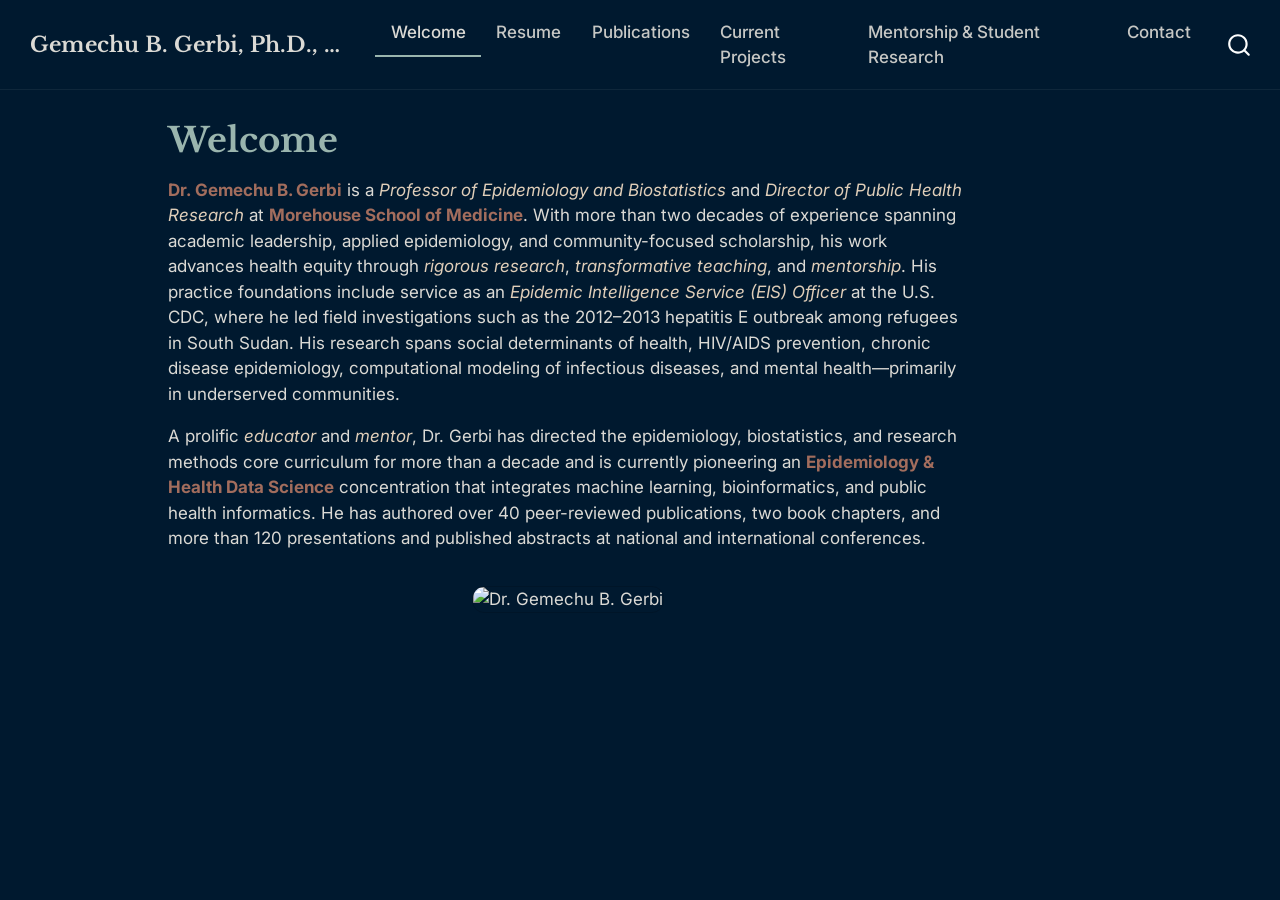
==== index.html @ b5e2d9c8 "Built site for gh-pages" ====
<!DOCTYPE html>
<html xmlns="http://www.w3.org/1999/xhtml" lang="en" xml:lang="en"><head>

<meta charset="utf-8">
<meta name="generator" content="quarto-1.7.31">

<meta name="viewport" content="width=device-width, initial-scale=1.0, user-scalable=yes">


<title>Welcome – Gemechu B. Gerbi, Ph.D., MSc</title>
<style>
code{white-space: pre-wrap;}
span.smallcaps{font-variant: small-caps;}
div.columns{display: flex; gap: min(4vw, 1.5em);}
div.column{flex: auto; overflow-x: auto;}
div.hanging-indent{margin-left: 1.5em; text-indent: -1.5em;}
ul.task-list{list-style: none;}
ul.task-list li input[type="checkbox"] {
  width: 0.8em;
  margin: 0 0.8em 0.2em -1em; /* quarto-specific, see https://github.com/quarto-dev/quarto-cli/issues/4556 */ 
  vertical-align: middle;
}
</style>


<script src="site_libs/quarto-nav/quarto-nav.js"></script>
<script src="site_libs/quarto-nav/headroom.min.js"></script>
<script src="site_libs/clipboard/clipboard.min.js"></script>
<script src="site_libs/quarto-search/autocomplete.umd.js"></script>
<script src="site_libs/quarto-search/fuse.min.js"></script>
<script src="site_libs/quarto-search/quarto-search.js"></script>
<meta name="quarto:offset" content="./">
<script src="site_libs/quarto-html/quarto.js" type="module"></script>
<script src="site_libs/quarto-html/tabsets/tabsets.js" type="module"></script>
<script src="site_libs/quarto-html/popper.min.js"></script>
<script src="site_libs/quarto-html/tippy.umd.min.js"></script>
<link href="site_libs/quarto-html/tippy.css" rel="stylesheet">
<link href="site_libs/quarto-html/quarto-syntax-highlighting-dark-8ef56b68f8fa1e9d2ba328e99e439f80.css" rel="stylesheet" id="quarto-text-highlighting-styles">
<script src="site_libs/bootstrap/bootstrap.min.js"></script>
<link href="site_libs/bootstrap/bootstrap-icons.css" rel="stylesheet">
<link href="site_libs/bootstrap/bootstrap-d86d81f6f120aa0be377156c0ba90b86.min.css" rel="stylesheet" append-hash="true" id="quarto-bootstrap" data-mode="dark">
<script id="quarto-search-options" type="application/json">{
  "location": "navbar",
  "copy-button": false,
  "collapse-after": 3,
  "panel-placement": "end",
  "type": "overlay",
  "limit": 50,
  "keyboard-shortcut": [
    "f",
    "/",
    "s"
  ],
  "show-item-context": false,
  "language": {
    "search-no-results-text": "No results",
    "search-matching-documents-text": "matching documents",
    "search-copy-link-title": "Copy link to search",
    "search-hide-matches-text": "Hide additional matches",
    "search-more-match-text": "more match in this document",
    "search-more-matches-text": "more matches in this document",
    "search-clear-button-title": "Clear",
    "search-text-placeholder": "",
    "search-detached-cancel-button-title": "Cancel",
    "search-submit-button-title": "Submit",
    "search-label": "Search"
  }
}</script>
<style>html{ scroll-behavior: smooth; }</style>
<link rel="preconnect" href="https://fonts.gstatic.com" crossorigin="">
<link href="https://fonts.googleapis.com/css2?family=Inter:wght@400;500;700&amp;family=Libre+Baskerville:wght@400;700&amp;display=swap" rel="stylesheet">


</head>

<body class="nav-fixed quarto-light">

<div id="quarto-search-results"></div>
  <header id="quarto-header" class="headroom fixed-top">
    <nav class="navbar navbar-expand-lg " data-bs-theme="dark">
      <div class="navbar-container container-fluid">
      <div class="navbar-brand-container mx-auto">
    <a class="navbar-brand" href="./index.html">
    <span class="navbar-title">Gemechu B. Gerbi, Ph.D., MSc</span>
    </a>
  </div>
            <div id="quarto-search" class="" title="Search"></div>
          <button class="navbar-toggler" type="button" data-bs-toggle="collapse" data-bs-target="#navbarCollapse" aria-controls="navbarCollapse" role="menu" aria-expanded="false" aria-label="Toggle navigation" onclick="if (window.quartoToggleHeadroom) { window.quartoToggleHeadroom(); }">
  <span class="navbar-toggler-icon"></span>
</button>
          <div class="collapse navbar-collapse" id="navbarCollapse">
            <ul class="navbar-nav navbar-nav-scroll me-auto">
  <li class="nav-item">
    <a class="nav-link active" href="./index.html" aria-current="page"> 
<span class="menu-text">Welcome</span></a>
  </li>  
  <li class="nav-item">
    <a class="nav-link" href="./about.html"> 
<span class="menu-text">Resume</span></a>
  </li>  
  <li class="nav-item">
    <a class="nav-link" href="./publications.html"> 
<span class="menu-text">Publications</span></a>
  </li>  
  <li class="nav-item">
    <a class="nav-link" href="./projects.html"> 
<span class="menu-text">Current Projects</span></a>
  </li>  
  <li class="nav-item">
    <a class="nav-link" href="./mentorship.html"> 
<span class="menu-text">Mentorship &amp; Student Research</span></a>
  </li>  
  <li class="nav-item">
    <a class="nav-link" href="./contact.html"> 
<span class="menu-text">Contact</span></a>
  </li>  
</ul>
          </div> <!-- /navcollapse -->
            <div class="quarto-navbar-tools">
</div>
      </div> <!-- /container-fluid -->
    </nav>
</header>
<!-- content -->
<div id="quarto-content" class="quarto-container page-columns page-rows-contents page-layout-article page-navbar">
<!-- sidebar -->
<!-- margin-sidebar -->
    <div id="quarto-margin-sidebar" class="sidebar margin-sidebar zindex-bottom">
        
    </div>
<!-- main -->
<main class="content" id="quarto-document-content">

<header id="title-block-header" class="quarto-title-block default">
<div class="quarto-title">
<h1 class="title">Welcome</h1>
</div>



<div class="quarto-title-meta">

    
  
    
  </div>
  


</header>


<p><strong>Dr.&nbsp;Gemechu B. Gerbi</strong> is a <em>Professor of Epidemiology and Biostatistics</em> and <em>Director of Public Health Research</em> at <strong>Morehouse School of Medicine</strong>. With more than two decades of experience spanning academic leadership, applied epidemiology, and community-focused scholarship, his work advances health equity through <em>rigorous research</em>, <em>transformative teaching</em>, and <em>mentorship</em>. His practice foundations include service as an <em>Epidemic Intelligence Service (EIS) Officer</em> at the U.S. CDC, where he led field investigations such as the 2012–2013 hepatitis E outbreak among refugees in South Sudan. His research spans social determinants of health, HIV/AIDS prevention, chronic disease epidemiology, computational modeling of infectious diseases, and mental health—primarily in underserved communities.</p>
<p>A prolific <em>educator</em> and <em>mentor</em>, Dr.&nbsp;Gerbi has directed the epidemiology, biostatistics, and research methods core curriculum for more than a decade and is currently pioneering an <strong>Epidemiology &amp; Health Data Science</strong> concentration that integrates machine learning, bioinformatics, and public health informatics. He has authored over 40 peer-reviewed publications, two book chapters, and more than 120 presentations and published abstracts at national and international conferences.</p>
<div style="text-align:center; margin-top:2rem;">
<p><img src="images/gerbi.png" alt="Dr. Gemechu B. Gerbi" style="width:280px; border-radius:12px; border:1px solid rgba(0,0,0,.15);"></p>
</div>



</main> <!-- /main -->
<script id="quarto-html-after-body" type="application/javascript">
  window.document.addEventListener("DOMContentLoaded", function (event) {
    const isCodeAnnotation = (el) => {
      for (const clz of el.classList) {
        if (clz.startsWith('code-annotation-')) {                     
          return true;
        }
      }
      return false;
    }
    const onCopySuccess = function(e) {
      // button target
      const button = e.trigger;
      // don't keep focus
      button.blur();
      // flash "checked"
      button.classList.add('code-copy-button-checked');
      var currentTitle = button.getAttribute("title");
      button.setAttribute("title", "Copied!");
      let tooltip;
      if (window.bootstrap) {
        button.setAttribute("data-bs-toggle", "tooltip");
        button.setAttribute("data-bs-placement", "left");
        button.setAttribute("data-bs-title", "Copied!");
        tooltip = new bootstrap.Tooltip(button, 
          { trigger: "manual", 
            customClass: "code-copy-button-tooltip",
            offset: [0, -8]});
        tooltip.show();    
      }
      setTimeout(function() {
        if (tooltip) {
          tooltip.hide();
          button.removeAttribute("data-bs-title");
          button.removeAttribute("data-bs-toggle");
          button.removeAttribute("data-bs-placement");
        }
        button.setAttribute("title", currentTitle);
        button.classList.remove('code-copy-button-checked');
      }, 1000);
      // clear code selection
      e.clearSelection();
    }
    const getTextToCopy = function(trigger) {
        const codeEl = trigger.previousElementSibling.cloneNode(true);
        for (const childEl of codeEl.children) {
          if (isCodeAnnotation(childEl)) {
            childEl.remove();
          }
        }
        return codeEl.innerText;
    }
    const clipboard = new window.ClipboardJS('.code-copy-button:not([data-in-quarto-modal])', {
      text: getTextToCopy
    });
    clipboard.on('success', onCopySuccess);
    if (window.document.getElementById('quarto-embedded-source-code-modal')) {
      const clipboardModal = new window.ClipboardJS('.code-copy-button[data-in-quarto-modal]', {
        text: getTextToCopy,
        container: window.document.getElementById('quarto-embedded-source-code-modal')
      });
      clipboardModal.on('success', onCopySuccess);
    }
      var localhostRegex = new RegExp(/^(?:http|https):\/\/localhost\:?[0-9]*\//);
      var mailtoRegex = new RegExp(/^mailto:/);
        var filterRegex = new RegExp('/' + window.location.host + '/');
      var isInternal = (href) => {
          return filterRegex.test(href) || localhostRegex.test(href) || mailtoRegex.test(href);
      }
      // Inspect non-navigation links and adorn them if external
     var links = window.document.querySelectorAll('a[href]:not(.nav-link):not(.navbar-brand):not(.toc-action):not(.sidebar-link):not(.sidebar-item-toggle):not(.pagination-link):not(.no-external):not([aria-hidden]):not(.dropdown-item):not(.quarto-navigation-tool):not(.about-link)');
      for (var i=0; i<links.length; i++) {
        const link = links[i];
        if (!isInternal(link.href)) {
          // undo the damage that might have been done by quarto-nav.js in the case of
          // links that we want to consider external
          if (link.dataset.originalHref !== undefined) {
            link.href = link.dataset.originalHref;
          }
            // target, if specified
            link.setAttribute("target", "_blank");
            if (link.getAttribute("rel") === null) {
              link.setAttribute("rel", "noopener");
            }
        }
      }
    function tippyHover(el, contentFn, onTriggerFn, onUntriggerFn) {
      const config = {
        allowHTML: true,
        maxWidth: 500,
        delay: 100,
        arrow: false,
        appendTo: function(el) {
            return el.parentElement;
        },
        interactive: true,
        interactiveBorder: 10,
        theme: 'quarto',
        placement: 'bottom-start',
      };
      if (contentFn) {
        config.content = contentFn;
      }
      if (onTriggerFn) {
        config.onTrigger = onTriggerFn;
      }
      if (onUntriggerFn) {
        config.onUntrigger = onUntriggerFn;
      }
      window.tippy(el, config); 
    }
    const noterefs = window.document.querySelectorAll('a[role="doc-noteref"]');
    for (var i=0; i<noterefs.length; i++) {
      const ref = noterefs[i];
      tippyHover(ref, function() {
        // use id or data attribute instead here
        let href = ref.getAttribute('data-footnote-href') || ref.getAttribute('href');
        try { href = new URL(href).hash; } catch {}
        const id = href.replace(/^#\/?/, "");
        const note = window.document.getElementById(id);
        if (note) {
          return note.innerHTML;
        } else {
          return "";
        }
      });
    }
    const xrefs = window.document.querySelectorAll('a.quarto-xref');
    const processXRef = (id, note) => {
      // Strip column container classes
      const stripColumnClz = (el) => {
        el.classList.remove("page-full", "page-columns");
        if (el.children) {
          for (const child of el.children) {
            stripColumnClz(child);
          }
        }
      }
      stripColumnClz(note)
      if (id === null || id.startsWith('sec-')) {
        // Special case sections, only their first couple elements
        const container = document.createElement("div");
        if (note.children && note.children.length > 2) {
          container.appendChild(note.children[0].cloneNode(true));
          for (let i = 1; i < note.children.length; i++) {
            const child = note.children[i];
            if (child.tagName === "P" && child.innerText === "") {
              continue;
            } else {
              container.appendChild(child.cloneNode(true));
              break;
            }
          }
          if (window.Quarto?.typesetMath) {
            window.Quarto.typesetMath(container);
          }
          return container.innerHTML
        } else {
          if (window.Quarto?.typesetMath) {
            window.Quarto.typesetMath(note);
          }
          return note.innerHTML;
        }
      } else {
        // Remove any anchor links if they are present
        const anchorLink = note.querySelector('a.anchorjs-link');
        if (anchorLink) {
          anchorLink.remove();
        }
        if (window.Quarto?.typesetMath) {
          window.Quarto.typesetMath(note);
        }
        if (note.classList.contains("callout")) {
          return note.outerHTML;
        } else {
          return note.innerHTML;
        }
      }
    }
    for (var i=0; i<xrefs.length; i++) {
      const xref = xrefs[i];
      tippyHover(xref, undefined, function(instance) {
        instance.disable();
        let url = xref.getAttribute('href');
        let hash = undefined; 
        if (url.startsWith('#')) {
          hash = url;
        } else {
          try { hash = new URL(url).hash; } catch {}
        }
        if (hash) {
          const id = hash.replace(/^#\/?/, "");
          const note = window.document.getElementById(id);
          if (note !== null) {
            try {
              const html = processXRef(id, note.cloneNode(true));
              instance.setContent(html);
            } finally {
              instance.enable();
              instance.show();
            }
          } else {
            // See if we can fetch this
            fetch(url.split('#')[0])
            .then(res => res.text())
            .then(html => {
              const parser = new DOMParser();
              const htmlDoc = parser.parseFromString(html, "text/html");
              const note = htmlDoc.getElementById(id);
              if (note !== null) {
                const html = processXRef(id, note);
                instance.setContent(html);
              } 
            }).finally(() => {
              instance.enable();
              instance.show();
            });
          }
        } else {
          // See if we can fetch a full url (with no hash to target)
          // This is a special case and we should probably do some content thinning / targeting
          fetch(url)
          .then(res => res.text())
          .then(html => {
            const parser = new DOMParser();
            const htmlDoc = parser.parseFromString(html, "text/html");
            const note = htmlDoc.querySelector('main.content');
            if (note !== null) {
              // This should only happen for chapter cross references
              // (since there is no id in the URL)
              // remove the first header
              if (note.children.length > 0 && note.children[0].tagName === "HEADER") {
                note.children[0].remove();
              }
              const html = processXRef(null, note);
              instance.setContent(html);
            } 
          }).finally(() => {
            instance.enable();
            instance.show();
          });
        }
      }, function(instance) {
      });
    }
        let selectedAnnoteEl;
        const selectorForAnnotation = ( cell, annotation) => {
          let cellAttr = 'data-code-cell="' + cell + '"';
          let lineAttr = 'data-code-annotation="' +  annotation + '"';
          const selector = 'span[' + cellAttr + '][' + lineAttr + ']';
          return selector;
        }
        const selectCodeLines = (annoteEl) => {
          const doc = window.document;
          const targetCell = annoteEl.getAttribute("data-target-cell");
          const targetAnnotation = annoteEl.getAttribute("data-target-annotation");
          const annoteSpan = window.document.querySelector(selectorForAnnotation(targetCell, targetAnnotation));
          const lines = annoteSpan.getAttribute("data-code-lines").split(",");
          const lineIds = lines.map((line) => {
            return targetCell + "-" + line;
          })
          let top = null;
          let height = null;
          let parent = null;
          if (lineIds.length > 0) {
              //compute the position of the single el (top and bottom and make a div)
              const el = window.document.getElementById(lineIds[0]);
              top = el.offsetTop;
              height = el.offsetHeight;
              parent = el.parentElement.parentElement;
            if (lineIds.length > 1) {
              const lastEl = window.document.getElementById(lineIds[lineIds.length - 1]);
              const bottom = lastEl.offsetTop + lastEl.offsetHeight;
              height = bottom - top;
            }
            if (top !== null && height !== null && parent !== null) {
              // cook up a div (if necessary) and position it 
              let div = window.document.getElementById("code-annotation-line-highlight");
              if (div === null) {
                div = window.document.createElement("div");
                div.setAttribute("id", "code-annotation-line-highlight");
                div.style.position = 'absolute';
                parent.appendChild(div);
              }
              div.style.top = top - 2 + "px";
              div.style.height = height + 4 + "px";
              div.style.left = 0;
              let gutterDiv = window.document.getElementById("code-annotation-line-highlight-gutter");
              if (gutterDiv === null) {
                gutterDiv = window.document.createElement("div");
                gutterDiv.setAttribute("id", "code-annotation-line-highlight-gutter");
                gutterDiv.style.position = 'absolute';
                const codeCell = window.document.getElementById(targetCell);
                const gutter = codeCell.querySelector('.code-annotation-gutter');
                gutter.appendChild(gutterDiv);
              }
              gutterDiv.style.top = top - 2 + "px";
              gutterDiv.style.height = height + 4 + "px";
            }
            selectedAnnoteEl = annoteEl;
          }
        };
        const unselectCodeLines = () => {
          const elementsIds = ["code-annotation-line-highlight", "code-annotation-line-highlight-gutter"];
          elementsIds.forEach((elId) => {
            const div = window.document.getElementById(elId);
            if (div) {
              div.remove();
            }
          });
          selectedAnnoteEl = undefined;
        };
          // Handle positioning of the toggle
      window.addEventListener(
        "resize",
        throttle(() => {
          elRect = undefined;
          if (selectedAnnoteEl) {
            selectCodeLines(selectedAnnoteEl);
          }
        }, 10)
      );
      function throttle(fn, ms) {
      let throttle = false;
      let timer;
        return (...args) => {
          if(!throttle) { // first call gets through
              fn.apply(this, args);
              throttle = true;
          } else { // all the others get throttled
              if(timer) clearTimeout(timer); // cancel #2
              timer = setTimeout(() => {
                fn.apply(this, args);
                timer = throttle = false;
              }, ms);
          }
        };
      }
        // Attach click handler to the DT
        const annoteDls = window.document.querySelectorAll('dt[data-target-cell]');
        for (const annoteDlNode of annoteDls) {
          annoteDlNode.addEventListener('click', (event) => {
            const clickedEl = event.target;
            if (clickedEl !== selectedAnnoteEl) {
              unselectCodeLines();
              const activeEl = window.document.querySelector('dt[data-target-cell].code-annotation-active');
              if (activeEl) {
                activeEl.classList.remove('code-annotation-active');
              }
              selectCodeLines(clickedEl);
              clickedEl.classList.add('code-annotation-active');
            } else {
              // Unselect the line
              unselectCodeLines();
              clickedEl.classList.remove('code-annotation-active');
            }
          });
        }
    const findCites = (el) => {
      const parentEl = el.parentElement;
      if (parentEl) {
        const cites = parentEl.dataset.cites;
        if (cites) {
          return {
            el,
            cites: cites.split(' ')
          };
        } else {
          return findCites(el.parentElement)
        }
      } else {
        return undefined;
      }
    };
    var bibliorefs = window.document.querySelectorAll('a[role="doc-biblioref"]');
    for (var i=0; i<bibliorefs.length; i++) {
      const ref = bibliorefs[i];
      const citeInfo = findCites(ref);
      if (citeInfo) {
        tippyHover(citeInfo.el, function() {
          var popup = window.document.createElement('div');
          citeInfo.cites.forEach(function(cite) {
            var citeDiv = window.document.createElement('div');
            citeDiv.classList.add('hanging-indent');
            citeDiv.classList.add('csl-entry');
            var biblioDiv = window.document.getElementById('ref-' + cite);
            if (biblioDiv) {
              citeDiv.innerHTML = biblioDiv.innerHTML;
            }
            popup.appendChild(citeDiv);
          });
          return popup.innerHTML;
        });
      }
    }
  });
  </script>
</div> <!-- /content -->




<script src="site_libs/quarto-html/zenscroll-min.js"></script>
</body></html>
---- site_libs/quarto-html/tippy.css ----
.tippy-box[data-animation=fade][data-state=hidden]{opacity:0}[data-tippy-root]{max-width:calc(100vw - 10px)}.tippy-box{position:relative;background-color:#333;color:#fff;border-radius:4px;font-size:14px;line-height:1.4;white-space:normal;outline:0;transition-property:transform,visibility,opacity}.tippy-box[data-placement^=top]>.tippy-arrow{bottom:0}.tippy-box[data-placement^=top]>.tippy-arrow:before{bottom:-7px;left:0;border-width:8px 8px 0;border-top-color:initial;transform-origin:center top}.tippy-box[data-placement^=bottom]>.tippy-arrow{top:0}.tippy-box[data-placement^=bottom]>.tippy-arrow:before{top:-7px;left:0;border-width:0 8px 8px;border-bottom-color:initial;transform-origin:center bottom}.tippy-box[data-placement^=left]>.tippy-arrow{right:0}.tippy-box[data-placement^=left]>.tippy-arrow:before{border-width:8px 0 8px 8px;border-left-color:initial;right:-7px;transform-origin:center left}.tippy-box[data-placement^=right]>.tippy-arrow{left:0}.tippy-box[data-placement^=right]>.tippy-arrow:before{left:-7px;border-width:8px 8px 8px 0;border-right-color:initial;transform-origin:center right}.tippy-box[data-inertia][data-state=visible]{transition-timing-function:cubic-bezier(.54,1.5,.38,1.11)}.tippy-arrow{width:16px;height:16px;color:#333}.tippy-arrow:before{content:"";position:absolute;border-color:transparent;border-style:solid}.tippy-content{position:relative;padding:5px 9px;z-index:1}
---- site_libs/quarto-html/quarto-syntax-highlighting-dark-8ef56b68f8fa1e9d2ba328e99e439f80.css ----
/* quarto syntax highlight colors */
:root {
  --quarto-hl-al-color: #f07178;
  --quarto-hl-an-color: #d4d0ab;
  --quarto-hl-at-color: #00e0e0;
  --quarto-hl-bn-color: #d4d0ab;
  --quarto-hl-bu-color: #abe338;
  --quarto-hl-ch-color: #abe338;
  --quarto-hl-co-color: #f8f8f2;
  --quarto-hl-cv-color: #ffd700;
  --quarto-hl-cn-color: #ffd700;
  --quarto-hl-cf-color: #ffa07a;
  --quarto-hl-dt-color: #ffa07a;
  --quarto-hl-dv-color: #d4d0ab;
  --quarto-hl-do-color: #f8f8f2;
  --quarto-hl-er-color: #f07178;
  --quarto-hl-ex-color: #00e0e0;
  --quarto-hl-fl-color: #d4d0ab;
  --quarto-hl-fu-color: #ffa07a;
  --quarto-hl-im-color: #abe338;
  --quarto-hl-in-color: #d4d0ab;
  --quarto-hl-kw-color: #ffa07a;
  --quarto-hl-op-color: #ffa07a;
  --quarto-hl-ot-color: #00e0e0;
  --quarto-hl-pp-color: #dcc6e0;
  --quarto-hl-re-color: #00e0e0;
  --quarto-hl-sc-color: #abe338;
  --quarto-hl-ss-color: #abe338;
  --quarto-hl-st-color: #abe338;
  --quarto-hl-va-color: #00e0e0;
  --quarto-hl-vs-color: #abe338;
  --quarto-hl-wa-color: #dcc6e0;
}

/* other quarto variables */
:root {
  --quarto-font-monospace: SFMono-Regular, Menlo, Monaco, Consolas, "Liberation Mono", "Courier New", monospace;
}

/* syntax highlight based on Pandoc's rules */
pre > code.sourceCode > span {
  color: #f8f8f2;
}

code.sourceCode > span {
  color: #f8f8f2;
}

div.sourceCode,
div.sourceCode pre.sourceCode {
  color: #f8f8f2;
}

/* Normal */
code span {
  color: #f8f8f2;
}

/* Alert */
code span.al {
  color: #f07178;
}

/* Annotation */
code span.an {
  color: #d4d0ab;
}

/* Attribute */
code span.at {
  color: #00e0e0;
}

/* BaseN */
code span.bn {
  color: #d4d0ab;
}

/* BuiltIn */
code span.bu {
  color: #abe338;
}

/* ControlFlow */
code span.cf {
  font-weight: bold;
  color: #ffa07a;
}

/* Char */
code span.ch {
  color: #abe338;
}

/* Constant */
code span.cn {
  color: #ffd700;
}

/* Comment */
code span.co {
  font-style: italic;
  color: #f8f8f2;
}

/* CommentVar */
code span.cv {
  color: #ffd700;
}

/* Documentation */
code span.do {
  color: #f8f8f2;
}

/* DataType */
code span.dt {
  color: #ffa07a;
}

/* DecVal */
code span.dv {
  color: #d4d0ab;
}

/* Error */
code span.er {
  color: #f07178;
  text-decoration: underline;
}

/* Extension */
code span.ex {
  font-weight: bold;
  color: #00e0e0;
}

/* Float */
code span.fl {
  color: #d4d0ab;
}

/* Function */
code span.fu {
  color: #ffa07a;
}

/* Import */
code span.im {
  color: #abe338;
}

/* Information */
code span.in {
  color: #d4d0ab;
}

/* Keyword */
code span.kw {
  font-weight: bold;
  color: #ffa07a;
}

/* Operator */
code span.op {
  color: #ffa07a;
}

/* Other */
code span.ot {
  color: #00e0e0;
}

/* Preprocessor */
code span.pp {
  color: #dcc6e0;
}

/* RegionMarker */
code span.re {
  background-color: #f8f8f2;
  color: #00e0e0;
}

/* SpecialChar */
code span.sc {
  color: #abe338;
}

/* SpecialString */
code span.ss {
  color: #abe338;
}

/* String */
code span.st {
  color: #abe338;
}

/* Variable */
code span.va {
  color: #00e0e0;
}

/* VerbatimString */
code span.vs {
  color: #abe338;
}

/* Warning */
code span.wa {
  color: #dcc6e0;
}

.prevent-inlining {
  content: "</";
}

/*# sourceMappingURL=cf5278f7cea5512246cb3b41cb474b3b.css.map */
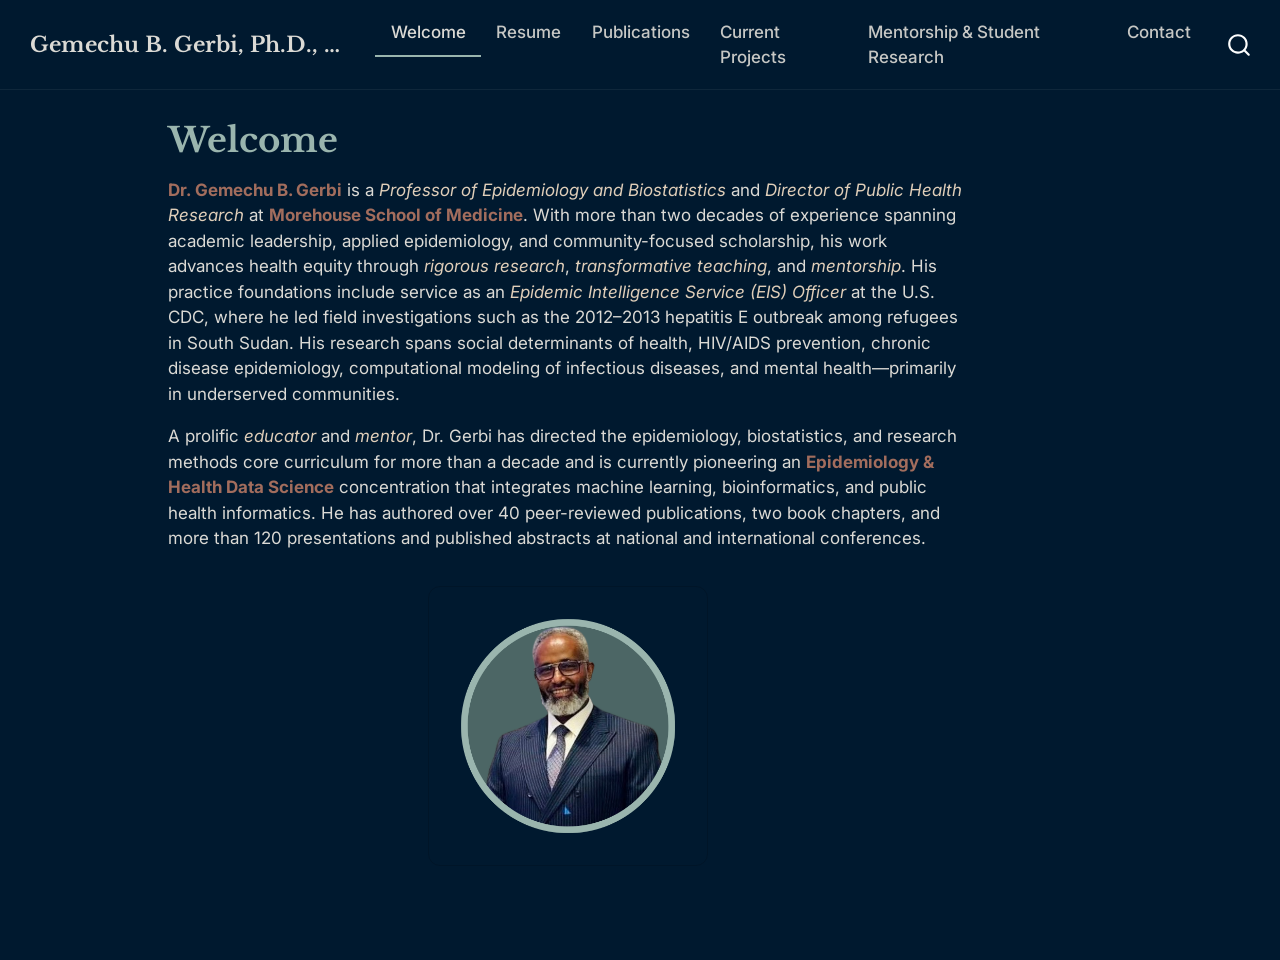
==== commit c24e8ba8: "Built site for gh-pages" ====
--- a/index.html
+++ b/index.html
@@ -153,7 +153,7 @@
 <p><strong>Dr.&nbsp;Gemechu B. Gerbi</strong> is a <em>Professor of Epidemiology and Biostatistics</em> and <em>Director of Public Health Research</em> at <strong>Morehouse School of Medicine</strong>. With more than two decades of experience spanning academic leadership, applied epidemiology, and community-focused scholarship, his work advances health equity through <em>rigorous research</em>, <em>transformative teaching</em>, and <em>mentorship</em>. His practice foundations include service as an <em>Epidemic Intelligence Service (EIS) Officer</em> at the U.S. CDC, where he led field investigations such as the 2012–2013 hepatitis E outbreak among refugees in South Sudan. His research spans social determinants of health, HIV/AIDS prevention, chronic disease epidemiology, computational modeling of infectious diseases, and mental health—primarily in underserved communities.</p>
 <p>A prolific <em>educator</em> and <em>mentor</em>, Dr.&nbsp;Gerbi has directed the epidemiology, biostatistics, and research methods core curriculum for more than a decade and is currently pioneering an <strong>Epidemiology &amp; Health Data Science</strong> concentration that integrates machine learning, bioinformatics, and public health informatics. He has authored over 40 peer-reviewed publications, two book chapters, and more than 120 presentations and published abstracts at national and international conferences.</p>
 <div style="text-align:center; margin-top:2rem;">
-<p><img src="images/gerbi.png" alt="Dr. Gemechu B. Gerbi" style="width:280px; border-radius:12px; border:1px solid rgba(0,0,0,.15);"></p>
+<p><img src="images/Gerbi.png" alt="Dr. Gemechu B. Gerbi" style="width:280px; border-radius:12px; border:1px solid rgba(0,0,0,.15);"></p>
 </div>
 
 
@@ -224,7 +224,7 @@
     }
       var localhostRegex = new RegExp(/^(?:http|https):\/\/localhost\:?[0-9]*\//);
       var mailtoRegex = new RegExp(/^mailto:/);
-        var filterRegex = new RegExp('/' + window.location.host + '/');
+        var filterRegex = new RegExp("https:\/\/annyrodriguez\.github\.io\/GerbiCV\/");
       var isInternal = (href) => {
           return filterRegex.test(href) || localhostRegex.test(href) || mailtoRegex.test(href);
       }
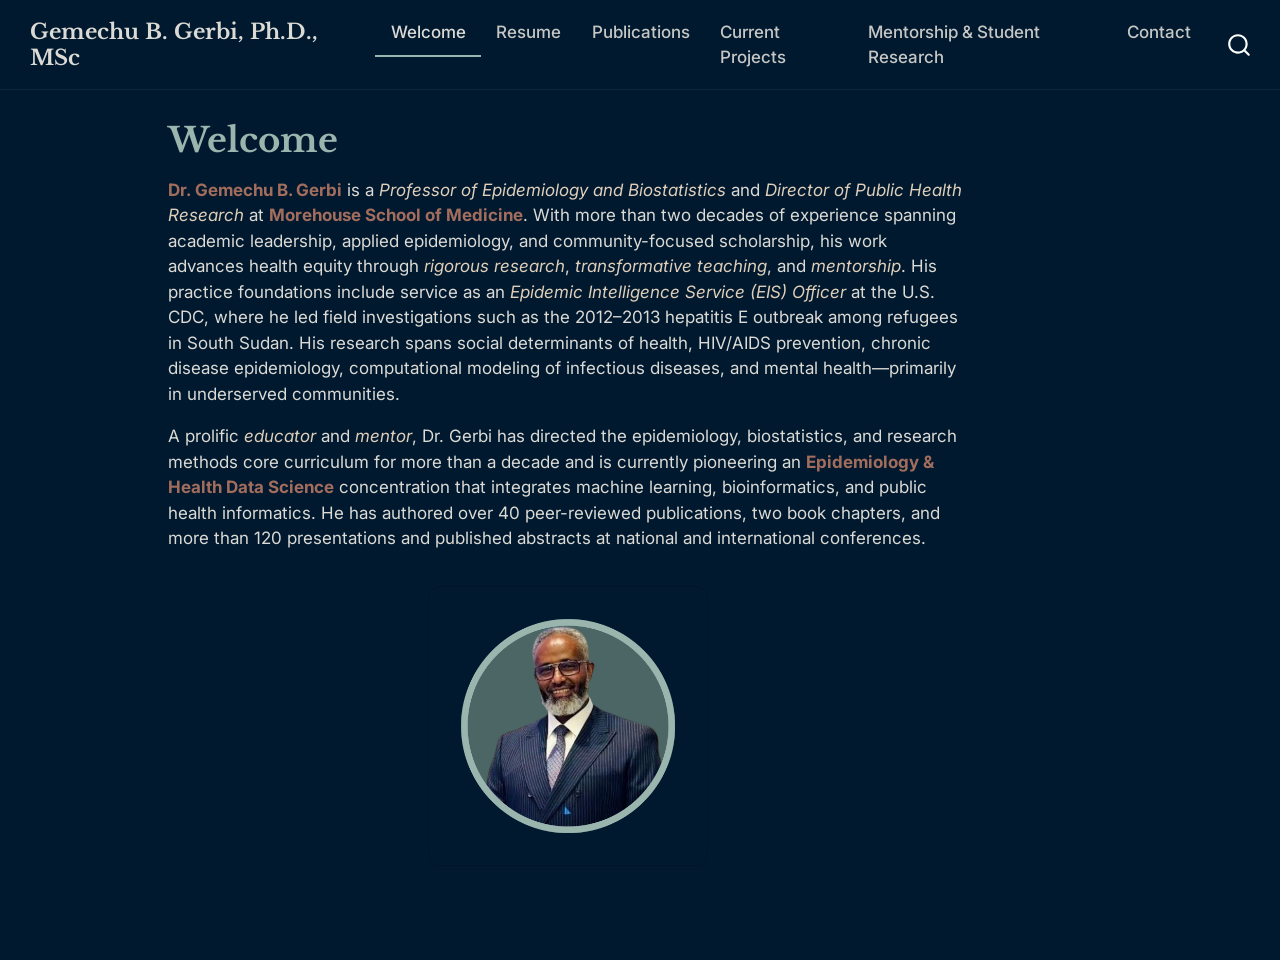
==== commit 9006c7ac: "Built site for gh-pages" ====
--- a/index.html
+++ b/index.html
@@ -38,7 +38,7 @@
 <link href="site_libs/quarto-html/quarto-syntax-highlighting-dark-8ef56b68f8fa1e9d2ba328e99e439f80.css" rel="stylesheet" id="quarto-text-highlighting-styles">
 <script src="site_libs/bootstrap/bootstrap.min.js"></script>
 <link href="site_libs/bootstrap/bootstrap-icons.css" rel="stylesheet">
-<link href="site_libs/bootstrap/bootstrap-d86d81f6f120aa0be377156c0ba90b86.min.css" rel="stylesheet" append-hash="true" id="quarto-bootstrap" data-mode="dark">
+<link href="site_libs/bootstrap/bootstrap-a9d7a48f10b8ca4ee0d5b7f0d4f7bf40.min.css" rel="stylesheet" append-hash="true" id="quarto-bootstrap" data-mode="dark">
 <script id="quarto-search-options" type="application/json">{
   "location": "navbar",
   "copy-button": false,
